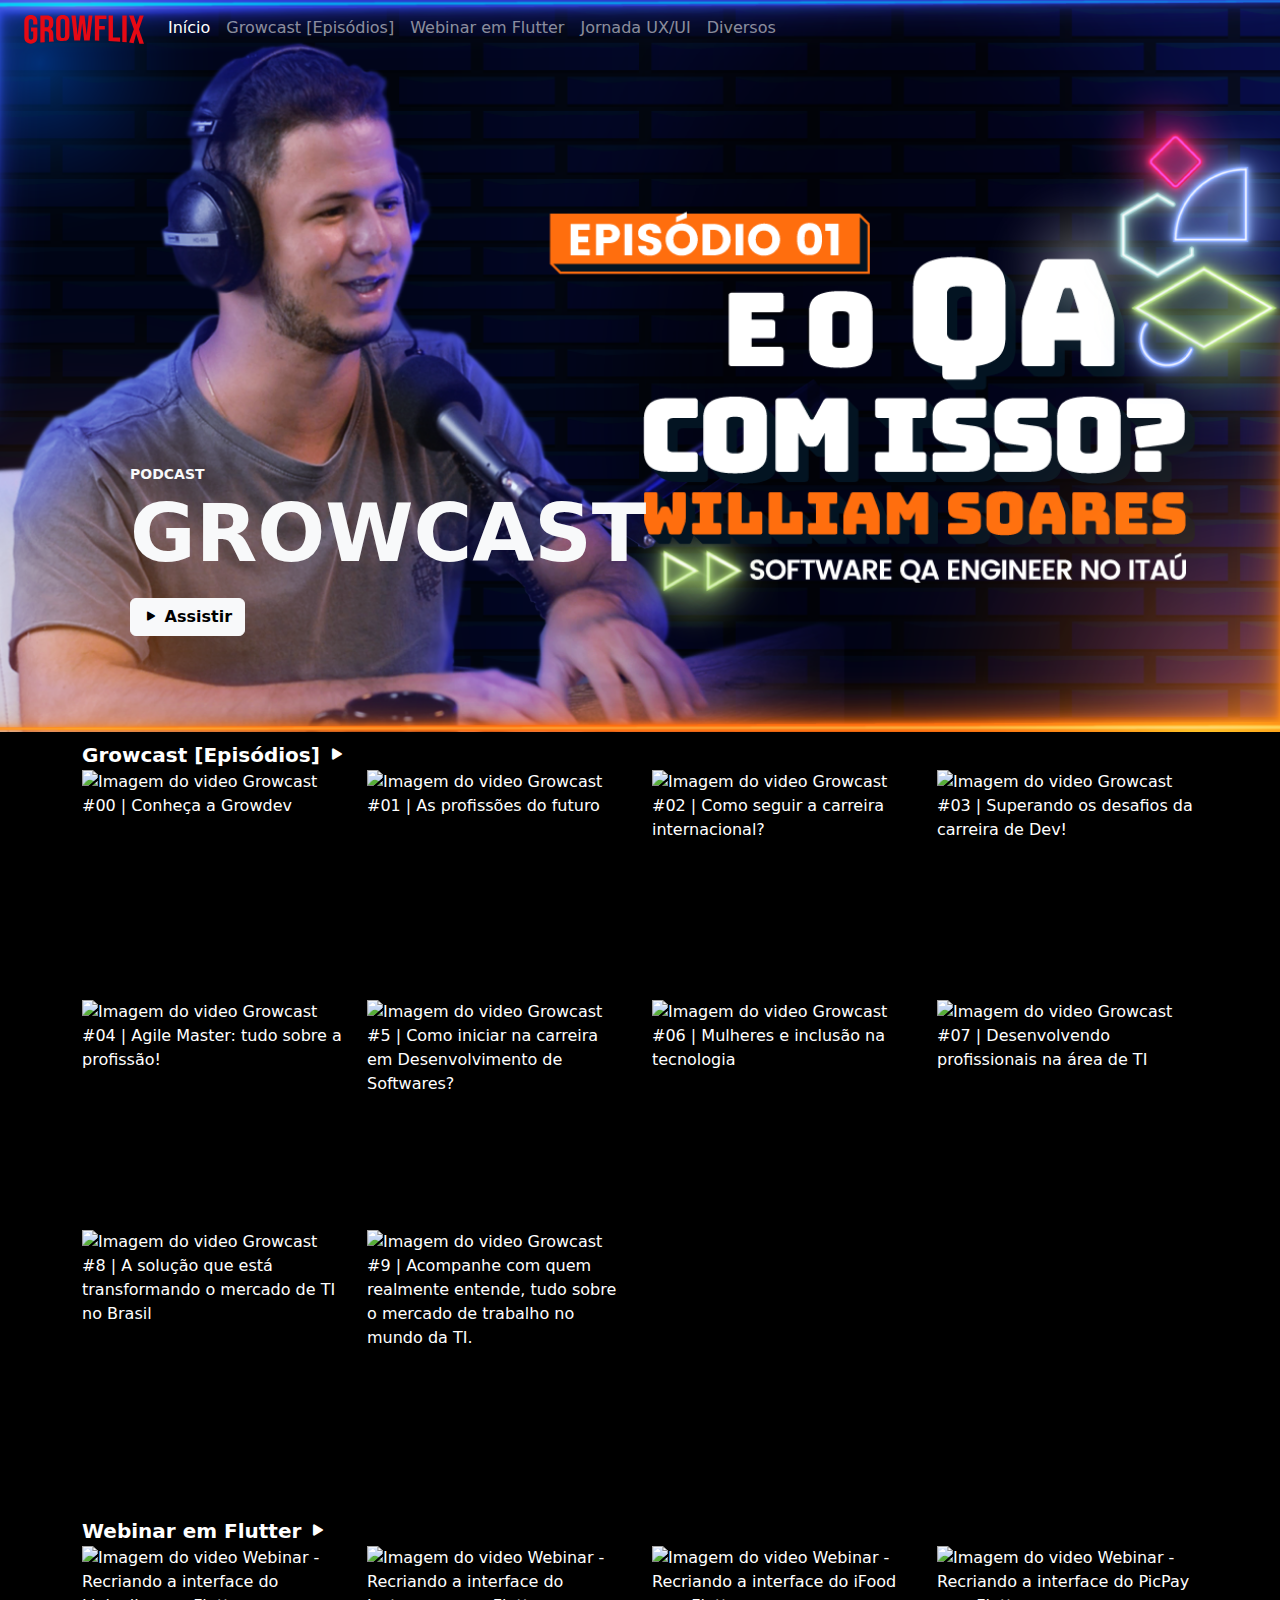
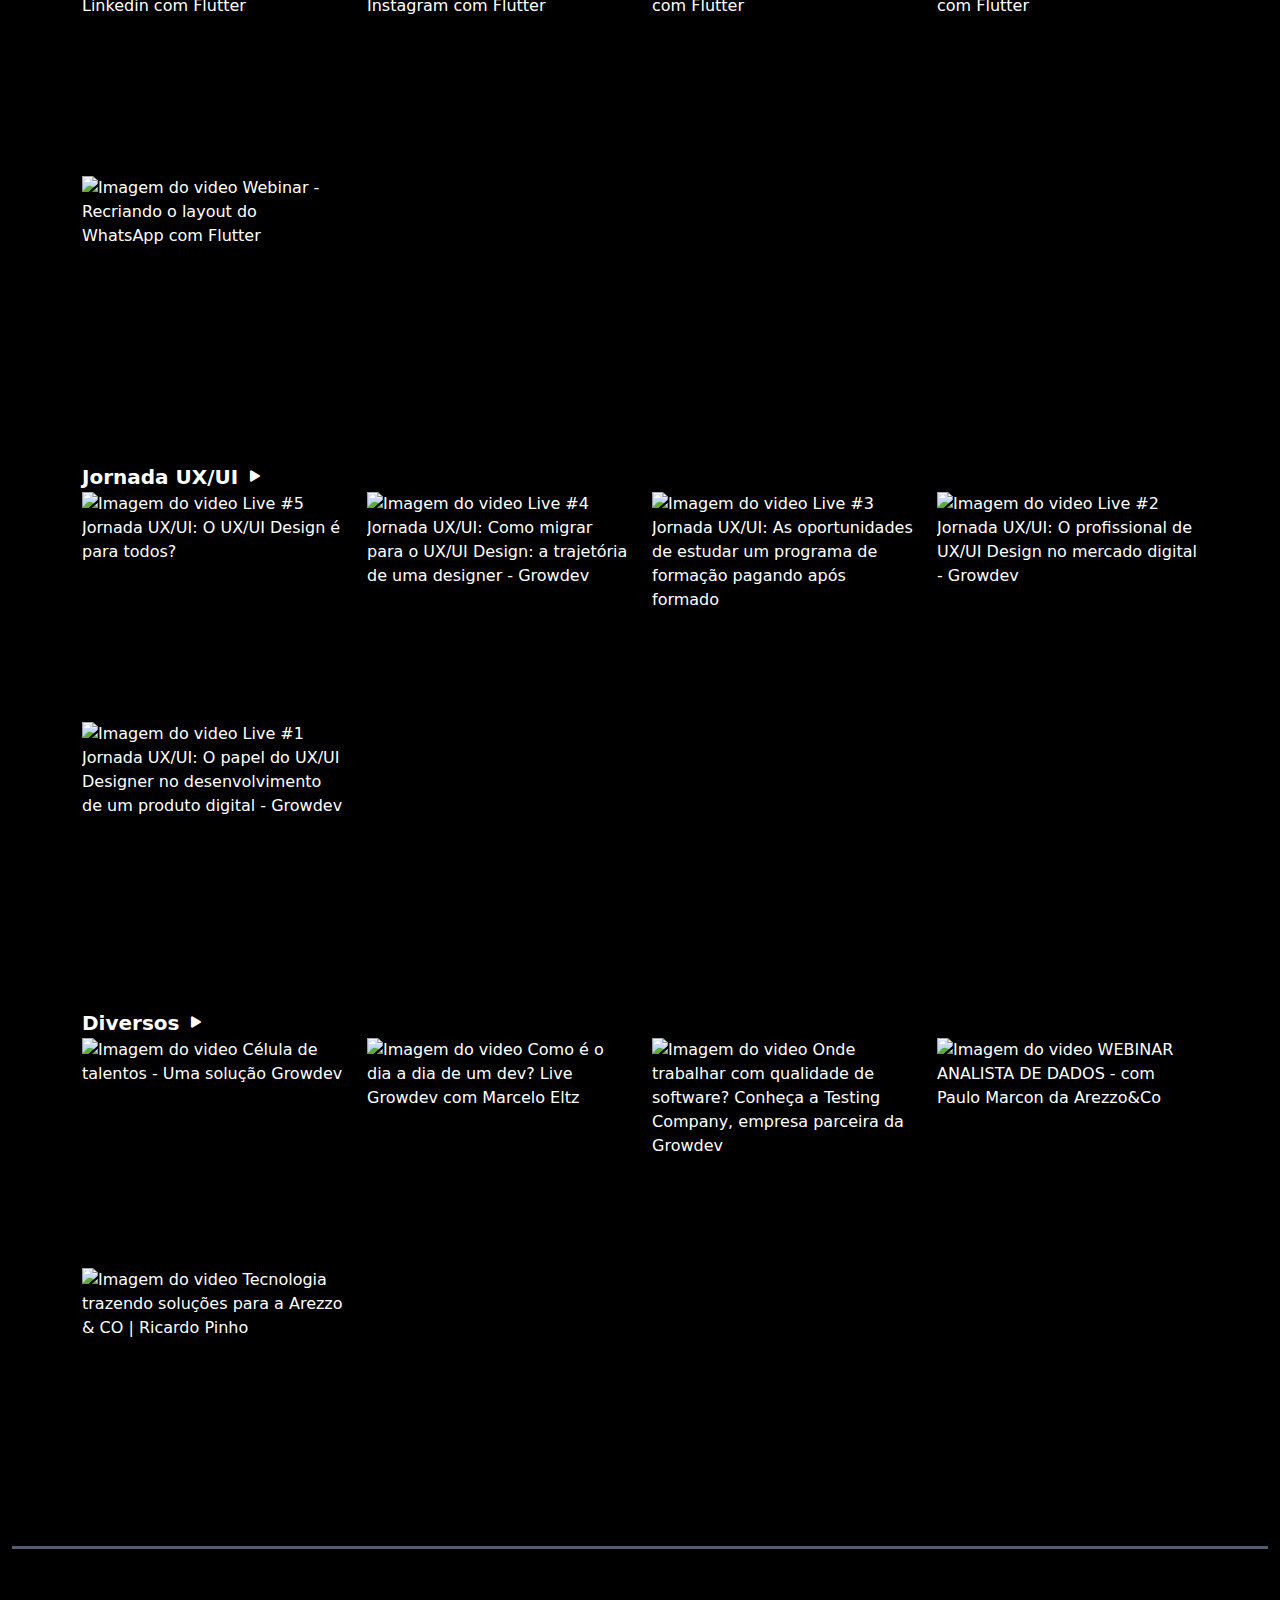
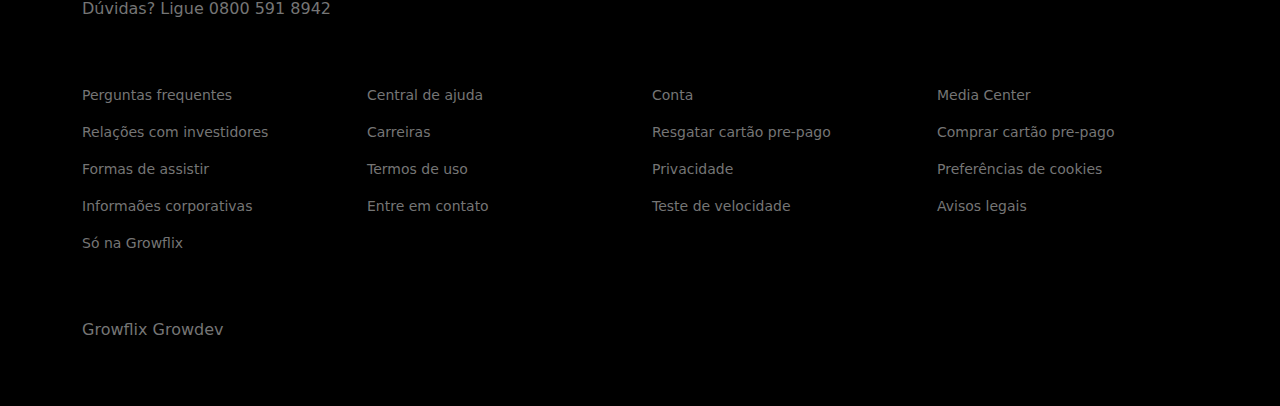
==== home.html @ e4a6b06a "Commit inicial: Projeto Full Stack I" ====
<!DOCTYPE html>
<html lang="pt-BR">
  <head>
    <meta charset="UTF-8" />
    <meta name="viewport" content="width=device-width, initial-scale=1.0" />
    <title>Growflix - Todos os vídeos da Growdev em um só lugar.</title>
    <link
      rel="shortcut icon"
      href="./assets/images/favicon.ico"
      type="image/x-icon"
    />
    <link
      rel="stylesheet"
      href="./assets/libs/bootstrap-5.3.3/css/bootstrap.min.css"
    />
    <link
      rel="stylesheet"
      href="./assets/libs/bootstrap-icons-1.11.3/font/bootstrap-icons.min.css"
    />
    <link rel="stylesheet" href="./css/style.css" />
  </head>
  <body>
    <header class="container-fluid banner-home">
      <div class="row">
        <div class="col-12">
          <nav class="navbar navbar-expand-lg navbar-dark">
            <div class="container-fluid">
              <a class="navbar-brand" href="./index.html"
                ><img
                  width="120"
                  src="./assets/images/logo-growflix.svg"
                  alt="Logo Growflix"
              /></a>
              <button
                class="navbar-toggler"
                type="button"
                data-bs-toggle="collapse"
                data-bs-target="#navbarNav"
                aria-controls="navbarNav"
                aria-expanded="false"
                aria-label="Toggle navigation"
              >
                <span class="navbar-toggler-icon"></span>
              </button>
              <div class="collapse navbar-collapse" id="navbarNav">
                <ul class="navbar-nav">
                  <li class="nav-item">
                    <a
                      class="nav-link active"
                      aria-current="page"
                      href="./index.html"
                      >Início</a
                    >
                  </li>
                </ul>
              </div>
            </div>
          </nav>
        </div>
      </div>
      <div class="row min-vh-60">
        <div class="container align-self-end">
          <div class="col-12">
            <div class="container">
              <div class="row p-5">
                <div class="col-12 py-5">
                  <span class="text-uppercase fw-bold small text-light"
                    >Podcast</span
                  >
                  <p class="text-uppercase fw-bold display-1 text-light">
                    Growcast
                  </p>
                  <button
                    class="btn btn-light fw-bold"
                    id="btn-banner-growcast"
                  >
                    <i class="bi bi-play-fill"></i> Assistir
                  </button>
                </div>
              </div>
            </div>
          </div>
        </div>
      </div>
    </header>
    <main class="container-fluid">
      <div class="row" id="cards-categories"></div>
      <div class="divider-row"></div>
    </main>
    <footer>
      <div class="container-fluid">
        <div class="row">
          <div class="col-12">
            <div class="container">
              <div class="row">
                <div class="col-12 pt-5">
                  <p>Dúvidas? Ligue 0800 591 8942</p>
                </div>
                <div class="col-6 col-md-3 pt-5">
                  <p class="small">Perguntas frequentes</p>
                  <p class="small">Relações com investidores</p>
                  <p class="small">Formas de assistir</p>
                  <p class="small">Informaões corporativas</p>
                  <p class="small">Só na Growflix</p>
                </div>
                <div class="col-6 col-md-3 pt-5">
                  <p class="small">Central de ajuda</p>
                  <p class="small">Carreiras</p>
                  <p class="small">Termos de uso</p>
                  <p class="small">Entre em contato</p>
                </div>
                <div class="col-6 col-md-3 pt-5">
                  <p class="small">Conta</p>
                  <p class="small">Resgatar cartão pre-pago</p>
                  <p class="small">Privacidade</p>
                  <p class="small">Teste de velocidade</p>
                </div>
                <div class="col-6 col-md-3 pt-5">
                  <p class="small">Media Center</p>
                  <p class="small">Comprar cartão pre-pago</p>
                  <p class="small">Preferências de cookies</p>
                  <p class="small">Avisos legais</p>
                </div>
                <div class="col-12 py-5"><p>Growflix Growdev</p></div>
              </div>
            </div>
          </div>
        </div>
      </div>
    </footer>

    <!-- Modal Video-->
    <div
      class="modal fade"
      id="myModal"
      tabindex="-1"
      aria-labelledby="exampleModalLabel"
      aria-hidden="true"
    >
      <div class="modal-dialog modal-fullscreen">
        <div class="modal-content bg-transparent text-light">
          <div class="modal-header d-flex justify-content-end">
            <button
              type="button"
              class="btn text-light"
              data-bs-dismiss="modal"
              aria-label="Close"
            >
              <i class="bi bi-x-lg"></i>
            </button>
          </div>
          <div class="ratio ratio-21x9" id="iframe"></div>
        </div>
      </div>
    </div>

    <script src="./assets/libs/bootstrap-5.3.3/js/bootstrap.bundle.min.js"></script>
    <script src="./js/videos.js"></script>
    <script src="./js/index.js"></script>
  </body>
</html>
---- css/style.css ----
:root {
  --button-color: #e50914;
  --button-hover-color: #aa161d;
  --link-category-hover-color: #ff9100;
  --dark-color: #000000;
  --light-color: #ffffff;
  --divider-color: #515c6f;
  --accordion-bg-color: #303030;
  --accordion-text-color: #ffffff;
  --footer-color: #757575;
}

* {
  margin: 0;
  padding: 0;
  box-sizing: border-box;
  scroll-behavior: smooth;
}

body {
  background-color: var(--dark-color);
}

/* CSS Index */

.banner-index {
  background: url("../assets/images/banner-initial.png") no-repeat top center
    fixed;
  background-size: cover;
  background-color: #000000ff;
}

.btn-growflix {
  background-color: var(--button-color);
  color: var(--light-color);
  font-size: 25px;
  font-weight: 700;
  padding: 20px 35px;
}

.btn:hover.btn-growflix {
  background-color: var(--button-hover-color);
  color: var(--light-color);
}

.btn:active.btn-growflix {
  background-color: transparent;
  border: 1px solid var(--button-color);
  color: var(--button-color);
}

main {
  background-color: var(--dark-color);
  color: var(--light-color);
}

.divider-row {
  border-bottom: 3px solid var(--divider-color);
}
.accordion {
  --bs-accordion-border-width: 5px;
  --bs-accordion-border-color: var(--dark-color);
}

.accordion-button {
  --bs-accordion-btn-bg: var(--accordion-bg-color);
  --bs-accordion-btn-color: var(--accordion-text-color);
  padding: 25px;
  font-size: 26px;

  &::after {
    --bs-accordion-btn-icon-width: 26px;
    filter: brightness(0%) invert(100%);
    background-image: url("../assets/libs/bootstrap-icons-1.11.3/plus-lg.svg");
  }

  &:not(.collapsed)::after {
    background-image: url("../assets/libs/bootstrap-icons-1.11.3/x-lg.svg");
  }

  &:not(.collapsed) {
    --bs-accordion-active-bg: var(--accordion-bg-color);
    --bs-accordion-active-color: var(--accordion-text-color);
  }
}

footer {
  color: var(--footer-color);
}

/* CSS Home */

.banner-home {
  background: url("../assets/images/growcast-01.png") no-repeat top center;
  background-size: cover;
}

.min-vh-60 {
  min-height: 75vh;
}

.video-card {
  --bs-card-bg: var(--dark-color);
  border-radius: 0;
  border: none;
  transition: all 0.3s ease-in-out;
}

.video-card:hover {
  position: absolute;
  margin-top: -10px;
  width: 300px;

  & .video-card-body {
    display: block;
  }
}

.video-card-body {
  cursor: pointer;
  color: var(--light-color);
  padding: 10px;
  background-color: var(--dark-color);
  display: none;
}

.link-category {
  text-decoration: none;
  color: var(--light-color);
}

.link-category:hover {
  color: var(--link-category-hover-color);
}

.col-video {
  min-height: 230px;
}
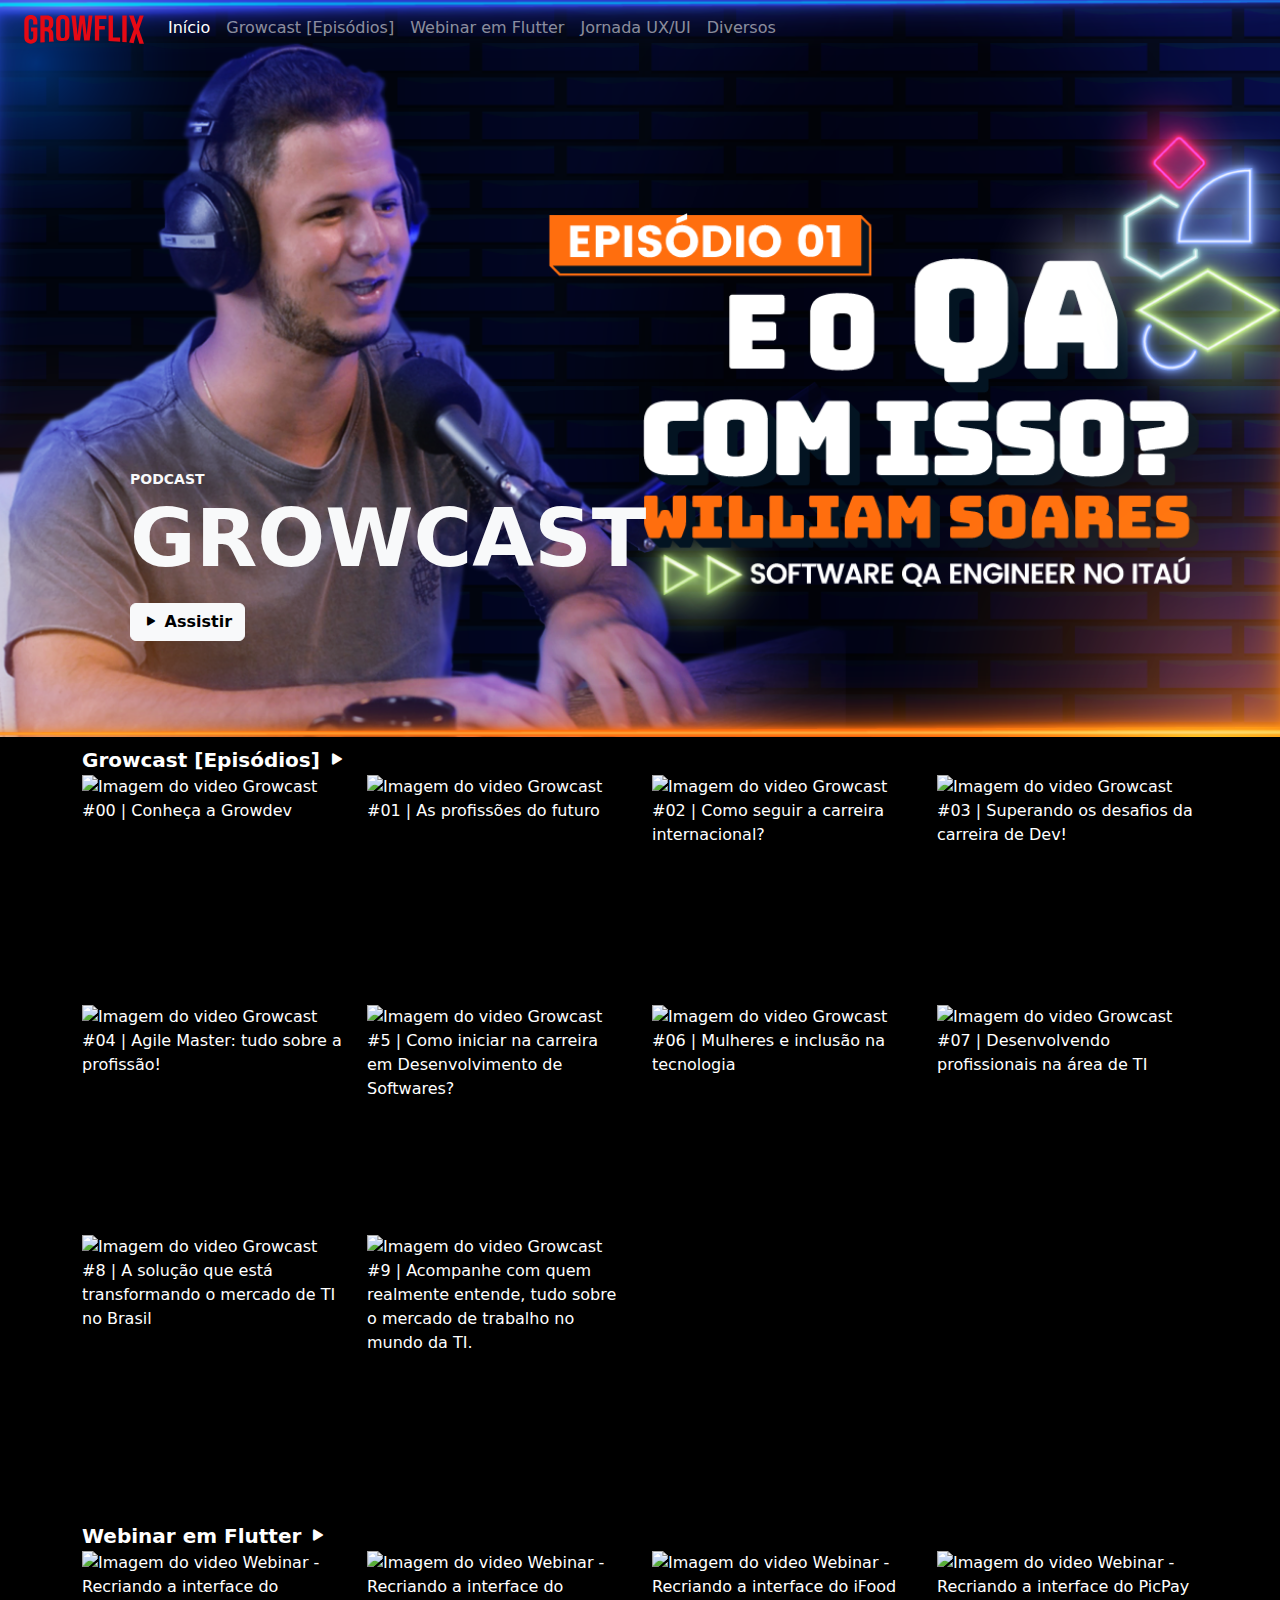
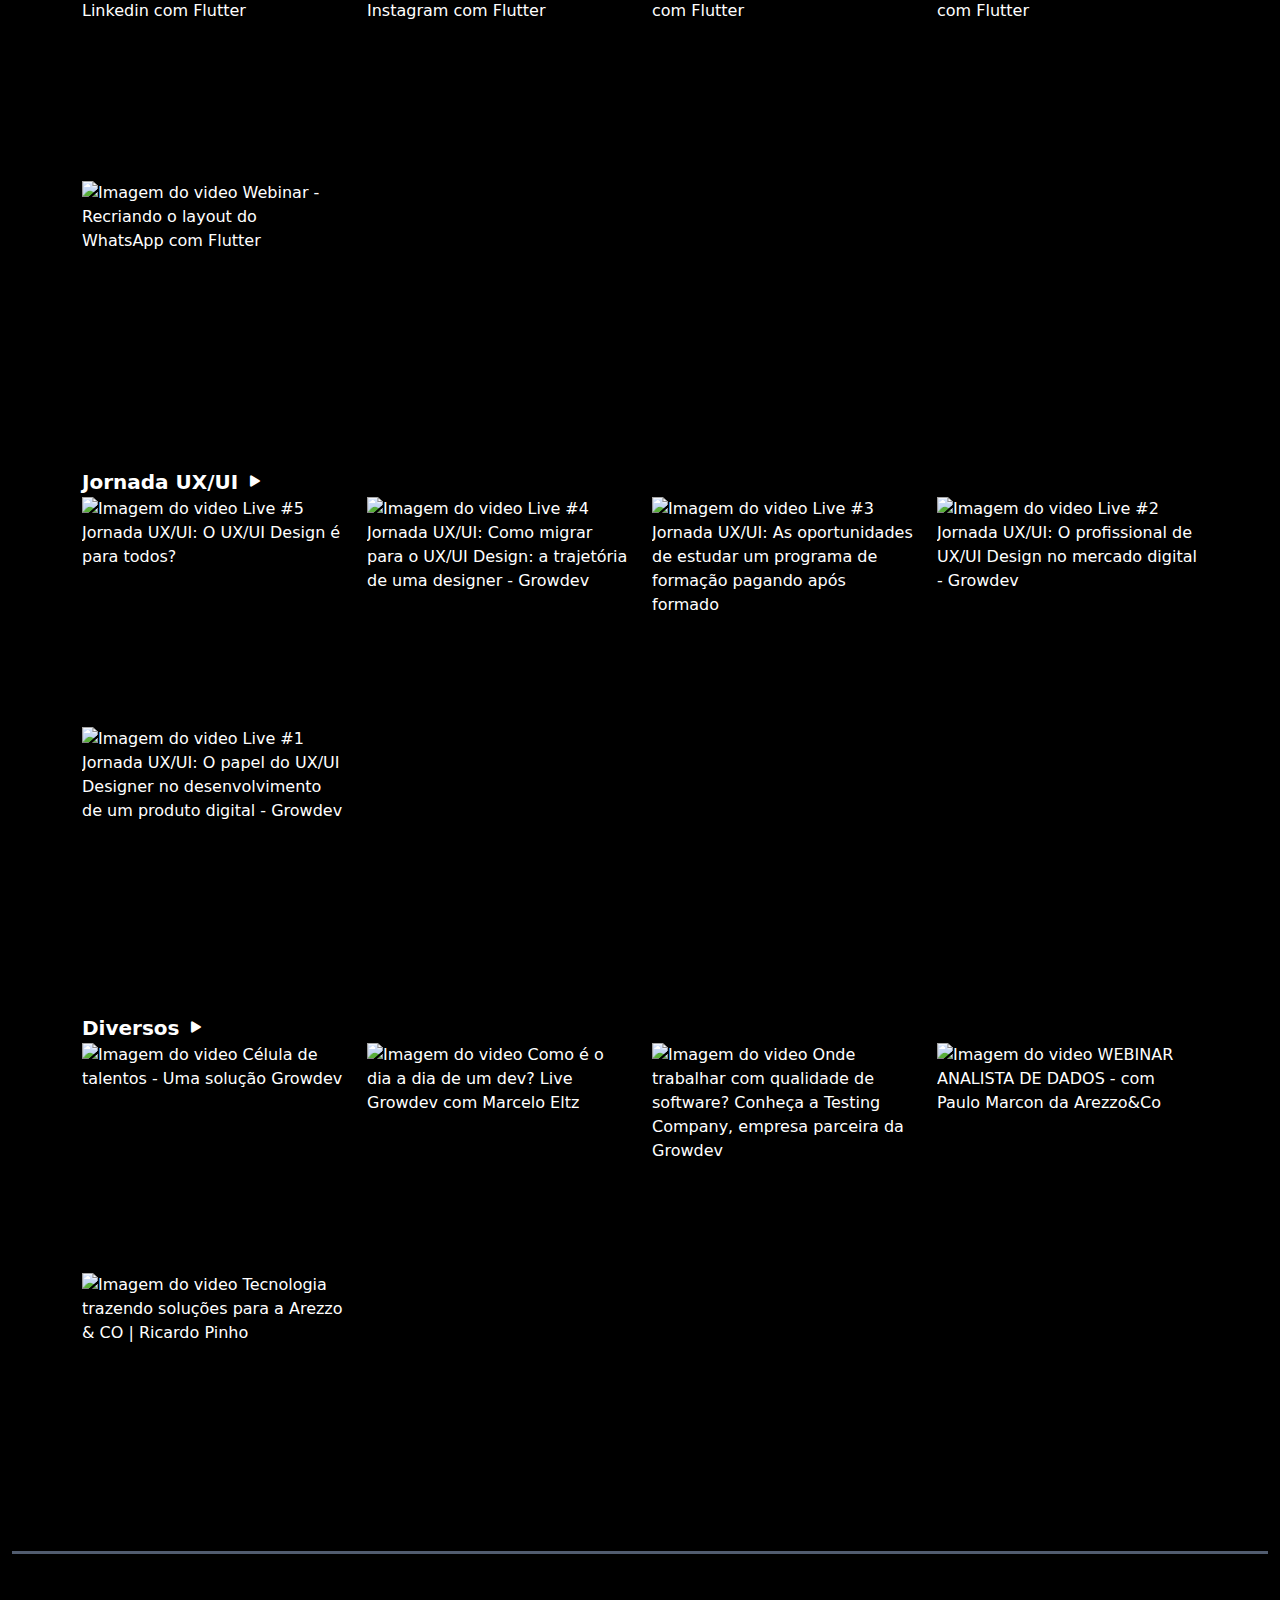
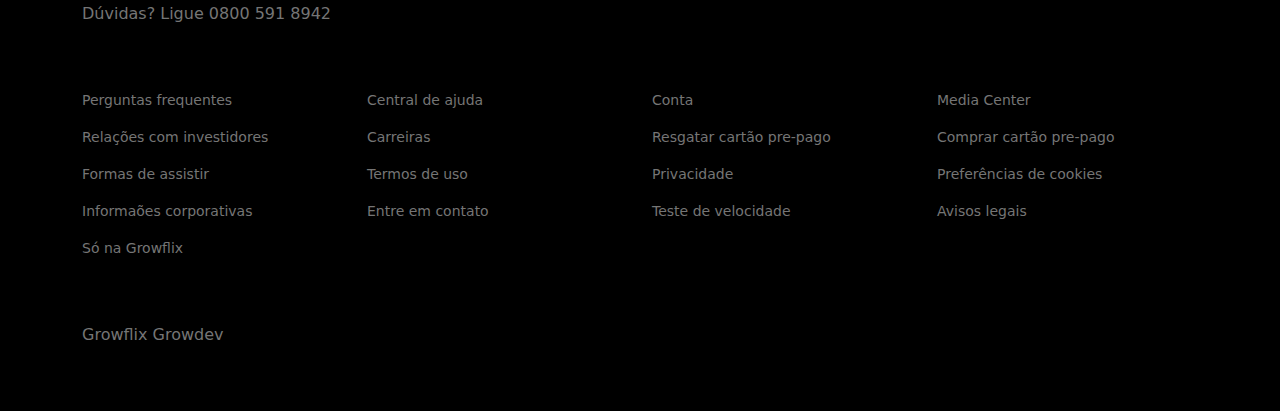
==== commit 7bb99cd3: "refactor: organização dos arquivos CSS" ====
--- a/home.html
+++ b/home.html
@@ -17,7 +17,8 @@
       rel="stylesheet"
       href="./assets/libs/bootstrap-icons-1.11.3/font/bootstrap-icons.min.css"
     />
-    <link rel="stylesheet" href="./css/style.css" />
+    <link rel="stylesheet" href="./css/global.css" />
+    <link rel="stylesheet" href="./css/home.css" />
   </head>
   <body>
     <header class="container-fluid banner-home">
@@ -58,7 +59,7 @@
           </nav>
         </div>
       </div>
-      <div class="row min-vh-60">
+      <div class="row row-home">
         <div class="container align-self-end">
           <div class="col-12">
             <div class="container">
--- a/css/global.css
+++ b/css/global.css
@@ -0,0 +1,54 @@
+:root {
+  --button-color: #e50914;
+  --button-hover-color: #aa161d;
+  --link-category-hover-color: #ff9100;
+  --dark-color: #000000;
+  --light-color: #ffffff;
+  --divider-color: #515c6f;
+  --accordion-bg-color: #303030;
+  --accordion-text-color: #ffffff;
+  --footer-color: #757575;
+}
+
+* {
+  margin: 0;
+  padding: 0;
+  box-sizing: border-box;
+  scroll-behavior: smooth;
+}
+
+body {
+  background-color: var(--dark-color);
+}
+
+main {
+  background-color: var(--dark-color);
+  color: var(--light-color);
+}
+
+.divider-row {
+  border-bottom: 3px solid var(--divider-color);
+}
+
+footer {
+  color: var(--footer-color);
+}
+
+.btn-growflix {
+  background-color: var(--button-color);
+  color: var(--light-color);
+  font-size: 25px;
+  font-weight: 700;
+  padding: 20px 35px;
+}
+
+.btn:hover.btn-growflix {
+  background-color: var(--button-hover-color);
+  color: var(--light-color);
+}
+
+.btn:active.btn-growflix {
+  background-color: transparent;
+  border: 1px solid var(--button-color);
+  color: var(--button-color);
+}
--- a/css/home.css
+++ b/css/home.css
@@ -0,0 +1,46 @@
+.banner-home {
+  background: url("../assets/images/growcast-01.png") no-repeat top center;
+  background-size: cover;
+}
+
+.row-home {
+  min-height: 680px;
+}
+
+.video-card {
+  --bs-card-bg: var(--dark-color);
+  border-radius: 0;
+  border: none;
+  transition: all 0.3s ease-in-out;
+}
+
+.video-card:hover {
+  position: absolute;
+  margin-top: -10px;
+  width: 300px;
+
+  & .video-card-body {
+    display: block;
+  }
+}
+
+.video-card-body {
+  cursor: pointer;
+  color: var(--light-color);
+  padding: 10px;
+  background-color: var(--dark-color);
+  display: none;
+}
+
+.link-category {
+  text-decoration: none;
+  color: var(--light-color);
+}
+
+.link-category:hover {
+  color: var(--link-category-hover-color);
+}
+
+.col-video {
+  min-height: 230px;
+}
